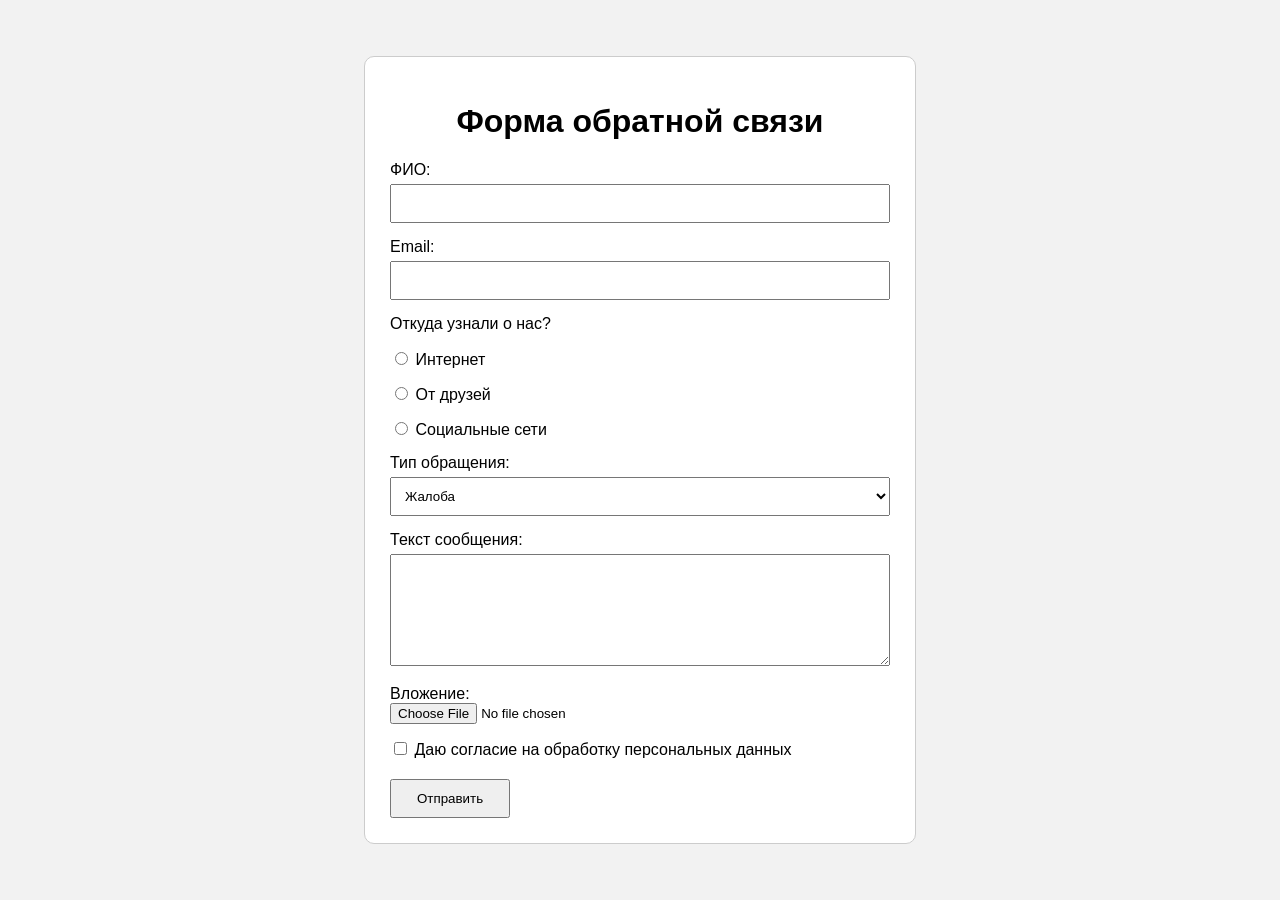
==== feedback.html @ 8f856260 "fin lab2" ====
<!DOCTYPE html>
<html lang="ru">
<head>
    <meta charset="UTF-8">
    <meta name="viewport" content="width=device-width, initial-scale=1.0">
    <title>Обратная связь</title>
    <link rel="stylesheet" href="style.css">
</head>

<body class="feedback-page">

    <form class="feedback-form"
        action="https://httpbin.org/post"
        method="POST"
        enctype="multipart/form-data">

        <h1>Форма обратной связи</h1>

        <label for="name">ФИО:</label>
        <input type="text" id="name" name="name" required>

        <label for="email">Email:</label>
        <input type="email" id="email" name="email" required>

        <p>Откуда узнали о нас?</p>

        <label>
            <input type="radio" name="source" value="internet" required>
            Интернет
        </label>

        <label>
            <input type="radio" name="source" value="friends">
            От друзей
        </label>

        <label>
            <input type="radio" name="source" value="social">
            Социальные сети
        </label>

        <label for="type">Тип обращения:</label>
        <select id="type" name="type">
            <option value="complaint">Жалоба</option>
            <option value="suggestion">Предложение</option>
        </select>

        <label for="message">Текст сообщения:</label>
        <textarea id="message" name="message" rows="6" required></textarea>

        <label for="file">Вложение:</label>
        <input type="file" id="file" name="file">

        <label>
            <input type="checkbox" name="agreement" required>
            Даю согласие на обработку персональных данных
        </label>

        <button type="submit">Отправить</button>

    </form>

</body>
</html>
---- style.css ----
body {
    font-family: Arial, sans-serif;
    margin: 0;
    padding: 20px;
    background-color: #f2f2f2;
}

h1 {
    text-align: center;
}


/* Форма обратной связи */

.feedback-form {
    width: 500px;
    margin: 30px auto;
    padding: 25px;
    background-color: white;
    border: 1px solid #ccc;
    border-radius: 10px;
}

.feedback-form label,
.feedback-form p {
    display: block;
    margin-top: 15px;
}

.feedback-form input[type="text"],
.feedback-form input[type="email"],
.feedback-form select,
.feedback-form textarea {
    width: 100%;
    box-sizing: border-box;
    padding: 10px;
    margin-top: 5px;
}

.feedback-form textarea {
    resize: vertical;
}

.feedback-form button {
    margin-top: 20px;
    padding: 10px 25px;
    cursor: pointer;
}

.feedback-page {
    min-height: 100vh;
    padding: 0;

    display: flex;
    justify-content: center;
    align-items: center;

    background-image: url("images/photo1.jpg");
    background-size: cover;
    background-position: center;
}

/* Форма авторизации */

.login-page {
    min-height: 100vh;
    padding: 0;

    display: flex;
    justify-content: center;
    align-items: center;

    background-image: url("images/photo1.jpg");
    background-size: cover;
    background-position: center;
}

.login-form {
    width: 350px;
    padding: 30px;
    background-color: white;
    border-radius: 10px;
}

.login-form h1 {
    text-align: center;
}

.login-form label {
    display: block;
    margin-top: 15px;
}

.login-form input[type="text"],
.login-form input[type="password"] {
    width: 100%;
    box-sizing: border-box;
    padding: 10px;
    margin-top: 5px;
}

.login-form button {
    width: 100%;
    margin-top: 20px;
    padding: 10px;
    cursor: pointer;
}
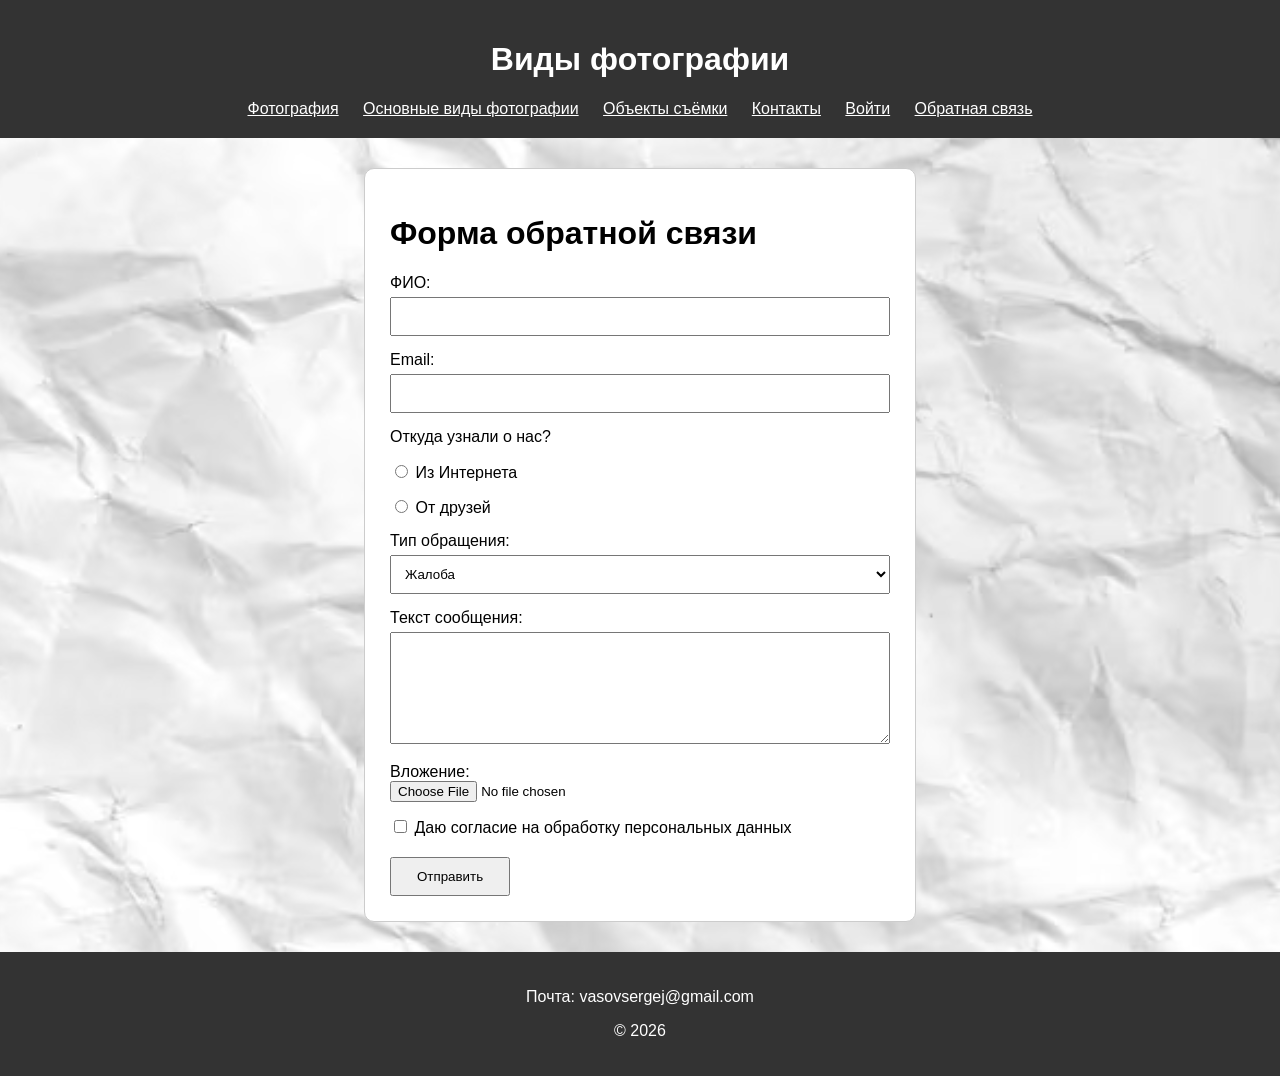
==== commit 653d5964: "header and futer" ====
--- a/feedback.html
+++ b/feedback.html
@@ -8,7 +8,17 @@
 </head>
 
 <body class="feedback-page">
-
+    <header>
+        <h1>Виды фотографии</h1>
+        <nav>
+            <a href="index.html#photo">Фотография</a>
+            <a href="index.html#types">Основные виды фотографии</a>
+            <a href="index.html#objects">Объекты съёмки</a>
+            <a href="index.html#contacts">Контакты</a>
+            <a href="login.html">Войти</a>
+            <a href="feedback.html">Обратная связь</a>
+        </nav>
+    </header>
     <form class="feedback-form"
         action="https://httpbin.org/post"
         method="POST"
@@ -26,17 +36,12 @@
 
         <label>
             <input type="radio" name="source" value="internet" required>
-            Интернет
+            Из Интернета
         </label>
 
         <label>
             <input type="radio" name="source" value="friends">
             От друзей
-        </label>
-
-        <label>
-            <input type="radio" name="source" value="social">
-            Социальные сети
         </label>
 
         <label for="type">Тип обращения:</label>
@@ -59,6 +64,9 @@
         <button type="submit">Отправить</button>
 
     </form>
-
+    <footer id="contacts">
+    <p>Почта: vasovsergej@gmail.com</p>
+    <p>© 2026</p>
+</footer>
 </body>
 </html>
--- a/style.css
+++ b/style.css
@@ -1,16 +1,50 @@
 body {
-    font-family: Arial, sans-serif;
+    font-family: "Arimo", sans-serif;
+    background: #eee;
     margin: 0;
-    padding: 20px;
-    background-color: #f2f2f2;
 }
 
-h1 {
+header, footer {
+    background: #333;
+    color: white;
     text-align: center;
+    padding: 20px;
 }
 
+nav a {
+    color: white;
+    margin: 10px;
+}
 
-/* Форма обратной связи */
+main {
+    max-width: 800px;
+    margin: 30px auto;
+    background: white;
+    padding: 20px;
+}
+
+img {
+    width: 100%;
+}
+
+table {
+    width: 100%;
+    border-collapse: collapse;
+}
+
+th, td {
+    border: 1px solid #999;
+    padding: 10px;
+}
+
+th {
+    background: #ddd;
+}
+
+footer {
+    margin-top: 30px;
+}
+
 
 .feedback-form {
     width: 500px;
@@ -60,8 +94,6 @@
     background-position: center;
 }
 
-/* Форма авторизации */
-
 .login-page {
     min-height: 100vh;
     padding: 0;
@@ -105,3 +137,35 @@
     padding: 10px;
     cursor: pointer;
 }
+
+
+.feedback-page,
+.login-page {
+    flex-direction: column;
+    align-items: stretch;
+}
+
+.feedback-page main,
+.login-page main {
+    flex: 1;
+}
+
+.login-page main {
+    display: flex;
+    justify-content: center;
+    align-items: center;
+
+    flex: 1;
+    width: 100%;
+    max-width: none;
+    margin: 0;
+    padding: 20px;
+    box-sizing: border-box;
+
+    background: transparent;
+}
+
+.feedback-page footer,
+.login-page footer {
+    margin-top: auto;
+}
